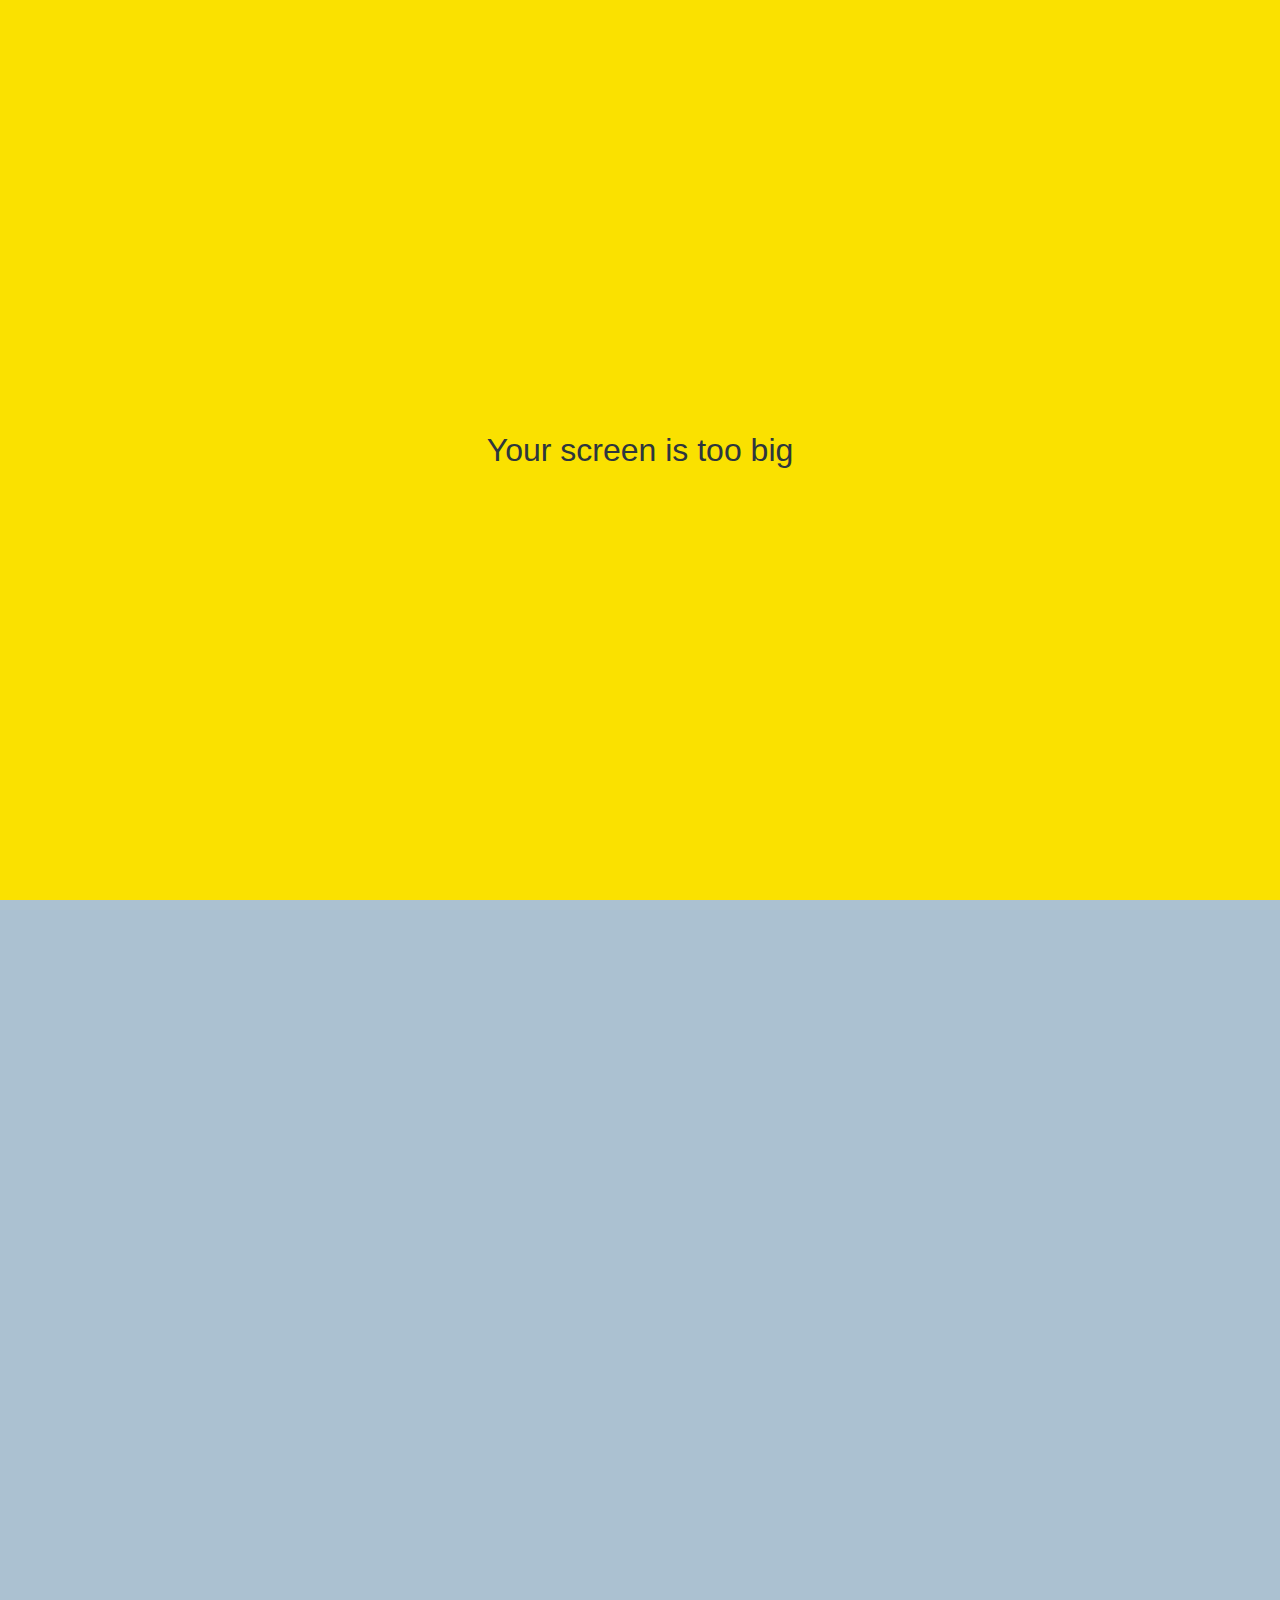
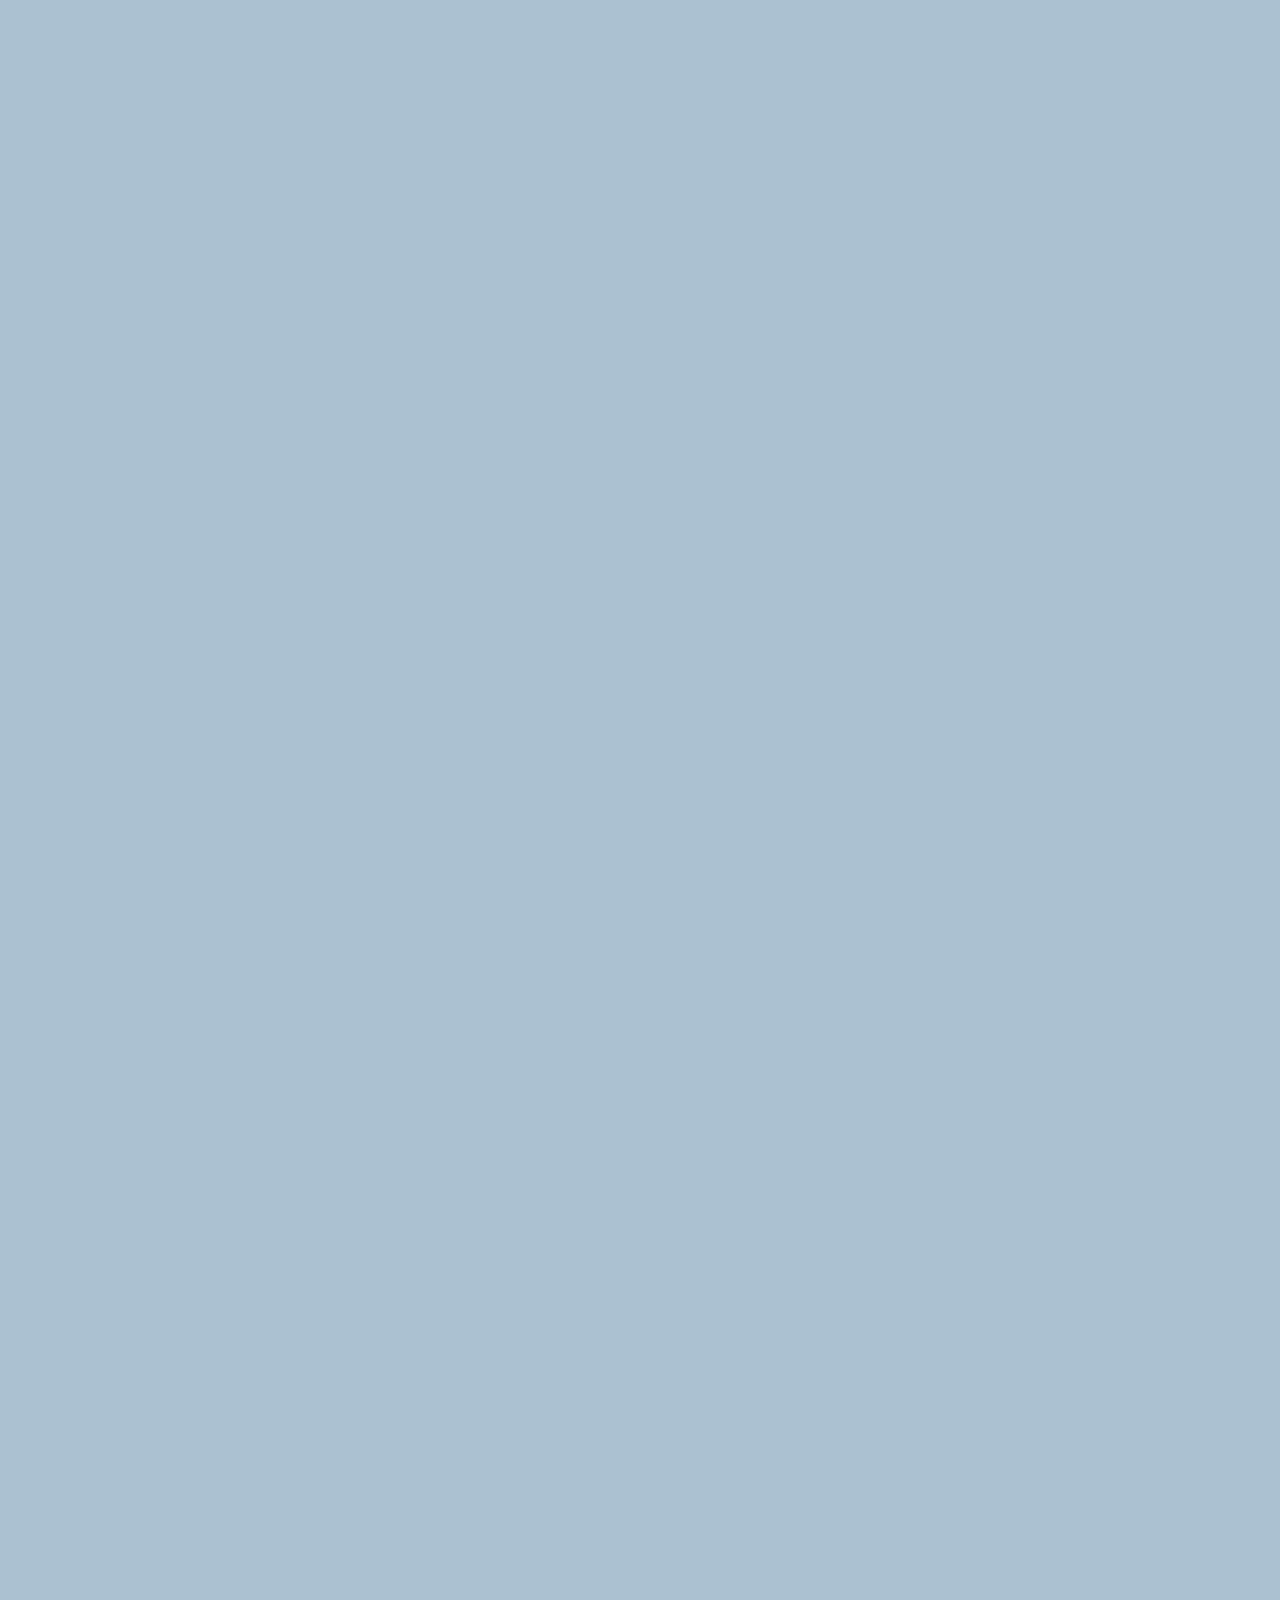
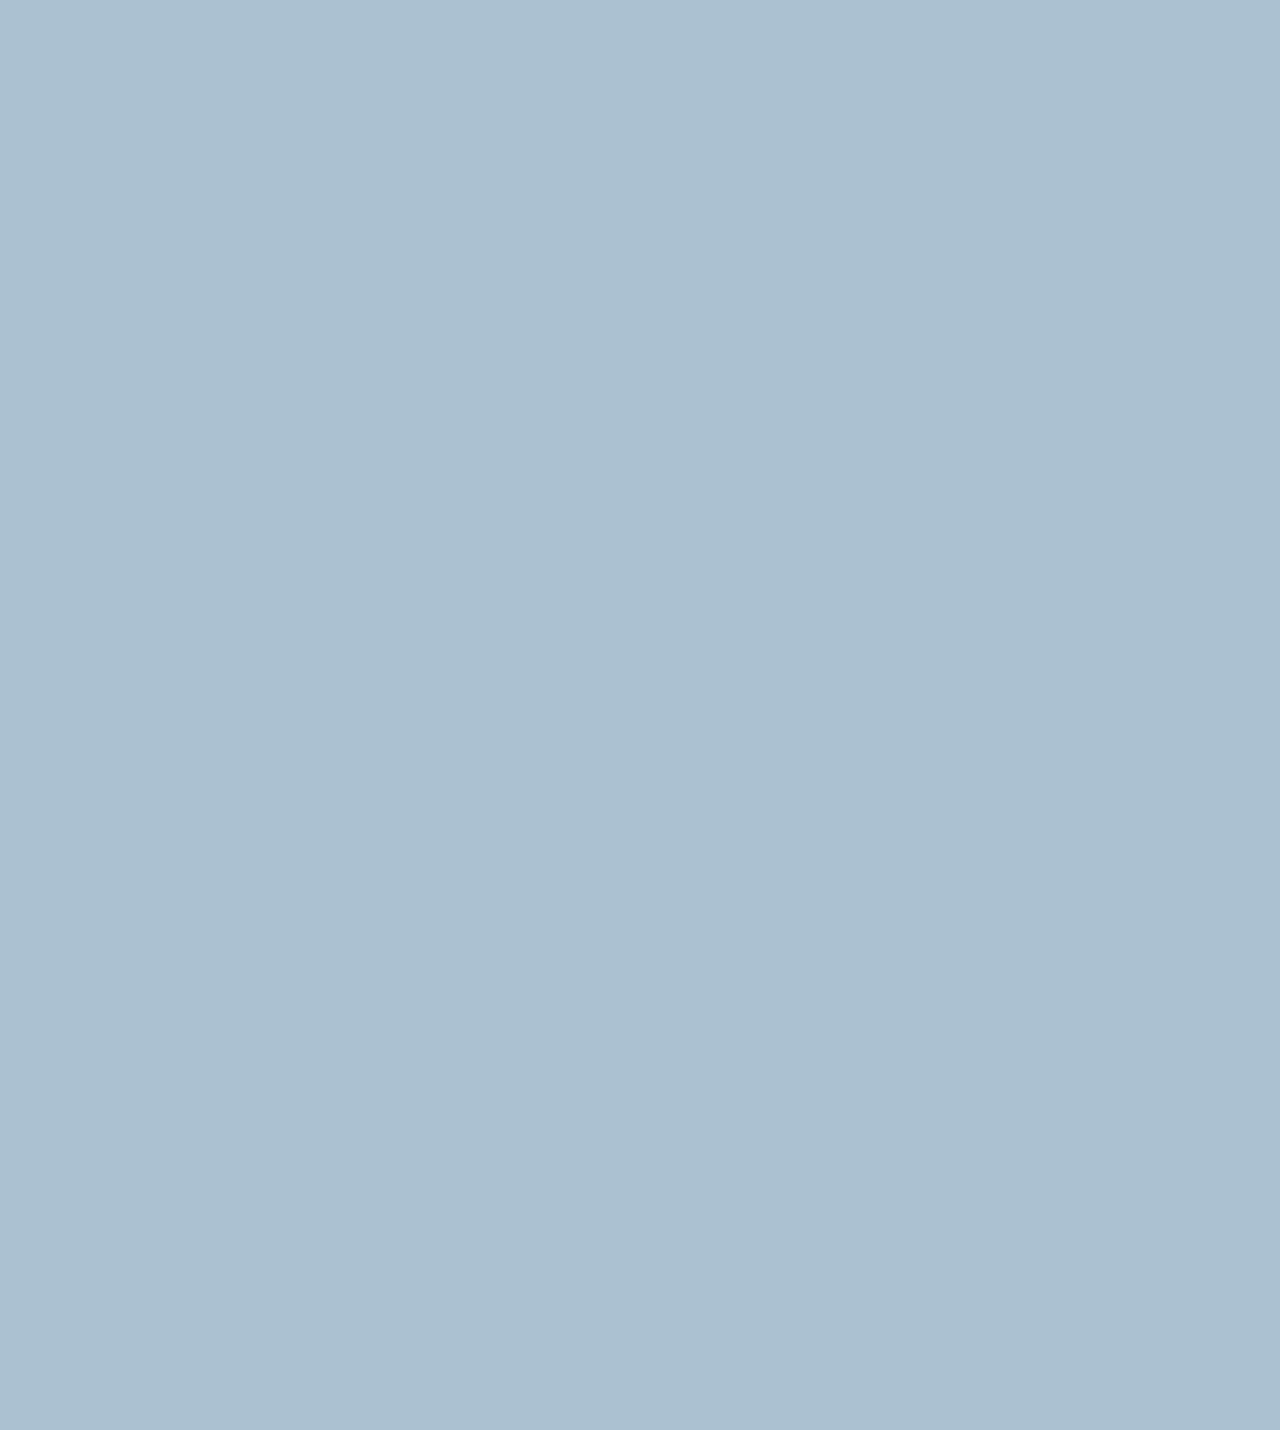
==== chat.html @ 08073cad "Initial commit" ====
<!DOCTYPE html>
<html lang="en">
  <head>
    <link rel="stylesheet" href="css/styles.css" />
    <script
      src="https://kit.fontawesome.com/e2d902e345.js"
      crossorigin="anonymous"
    ></script>
    <meta charset="UTF-8" />
    <meta
      name="viewport"
      content="width=device-width, 
    initial-scale=1.0"
    />
    <title>Chat - Kokoa Clone</title>
  </head>
  <body id="chat-screen">
    <div class="status-bar">
      <div class="status-bar__column">
        <span>No Service</span>
        <i class="fa-solid fa-wifi"></i>
      </div>
      <div class="status-bar__column">
        <span>18:43</span>
      </div>
      <div class="status-bar__column">
        <span>110%</span>

        <i class="fa-solid fa-battery-full"></i>
        <i class="fa-solid fa-bolt-lightning"></i>
      </div>
    </div>

    <header class="alt-header">
      <div class="alt-header__column">
        <a href="chats.html"> <i class="fa-solid fa-angle-left fa-3x"></i></a>
      </div>
      <div class="alt-header__column">
        <h1 class="alt-header__title">KokoaTalk</h1>
      </div>
      <div class="alt-header__column">
        <span><i class="fa-solid fa-magnifying-glass fa-xl"></i></span>
        <span><i class="fa-solid fa-bars fa-xl"></i></span>
      </div>
    </header>

    <main class="main-screen main-chat">
      <div class="chat__timestamp">Monday, January 20, 2025</div>

      <div class="message-row">
        <img
          src="https://cellularnews.com/wp-content/uploads/2020/06/2500px-KakaoTalk_logo.svg.jpg"
        />
        <div class="message-row__content">
          <span class="message__author">KokoaTalk</span>
          <div class="message__info">
            <span class="message__bubble">Hi!</span>
            <span class="message__time">21:27</span>
          </div>
        </div>
      </div>
      <div class="message-row message-row--own">
        <div class="message-row__content">
          <div class="message__info">
            <span class="message__bubble">what's up</span>
            <span class="message__time">21:27</span>
          </div>
        </div>
      </div>
    </main>

    <form class="reply">
      <div class="reply__column">
        <i class="fa-regular fa-square-plus fa-2x"></i>
      </div>
      <div class="reply__column">
        <input type="text" placeholder="Write a message..." />
        <i class="fa-regular fa-face-smile-wink fa-2x"></i>
        <button><i class="fa-solid fa-arrow-up fa-xl"></i></button>
      </div>
    </form>
    <div id="no-mobile">
      <span>Your screen is too big</span>
    </div>
  </body>
</html>
---- css/styles.css ----
@import "reset.css";
@import "variables.css";

/*components*/
@import "components/status-bar.css";
@import "components/nav-bar.css";
@import "components/screen-header.css";
@import "components/user-component.css";
@import "components/badge.css";
@import "components/icon-row.css";
@import "components/alt-screen-header.css";
@import "components/no-mobile.css";

/*screens*/
@import "screens/login.css";
@import "screens/friends.css";
@import "screens/find.css";
@import "screens/more.css";
@import "screens/settings.css";
@import "screens/chat.css";

body {
  color: #2e363e;
  font-family: -apple-system, BlinkMacSystemFont, "Segoe UI", Roboto, Oxygen,
    Ubuntu, Cantarell, "Open Sans", "Helvetica Neue", sans-serif;
}

.main-screen {
  padding: 0px var(--horizontal-space);
}
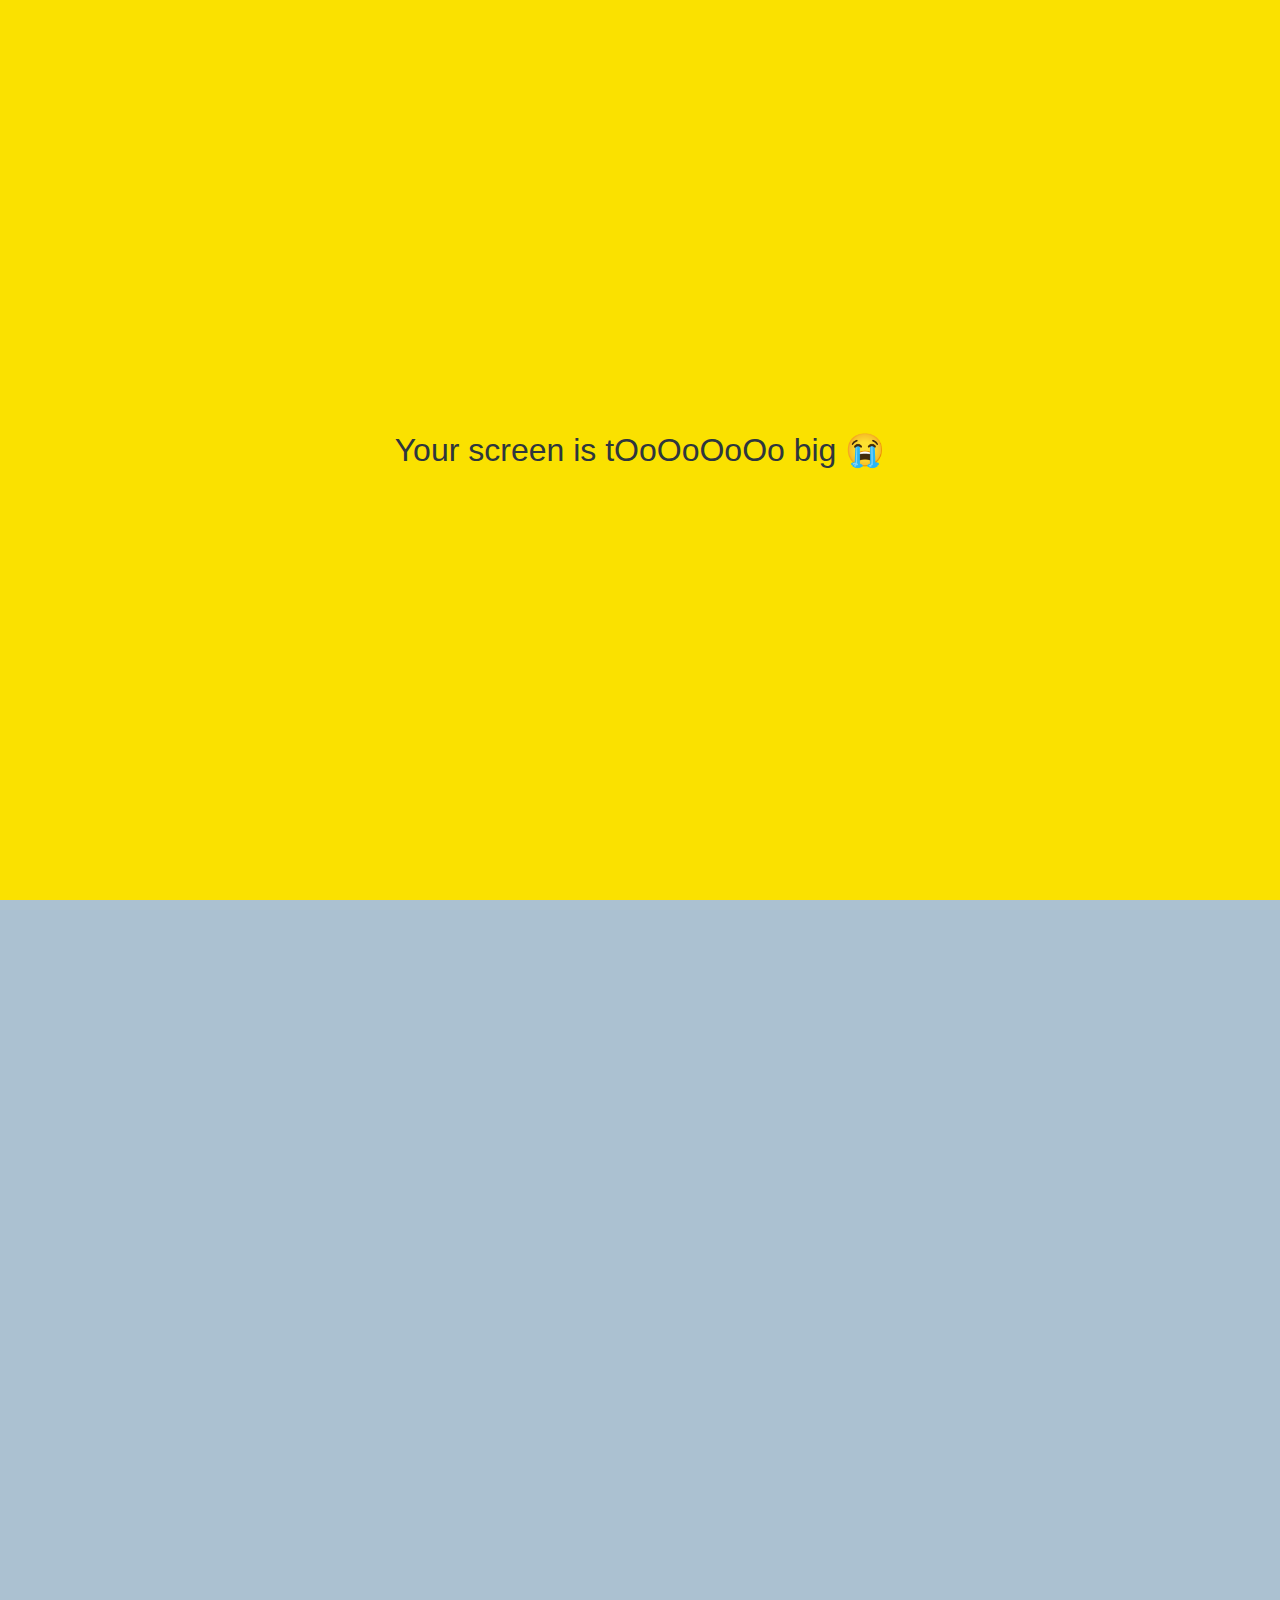
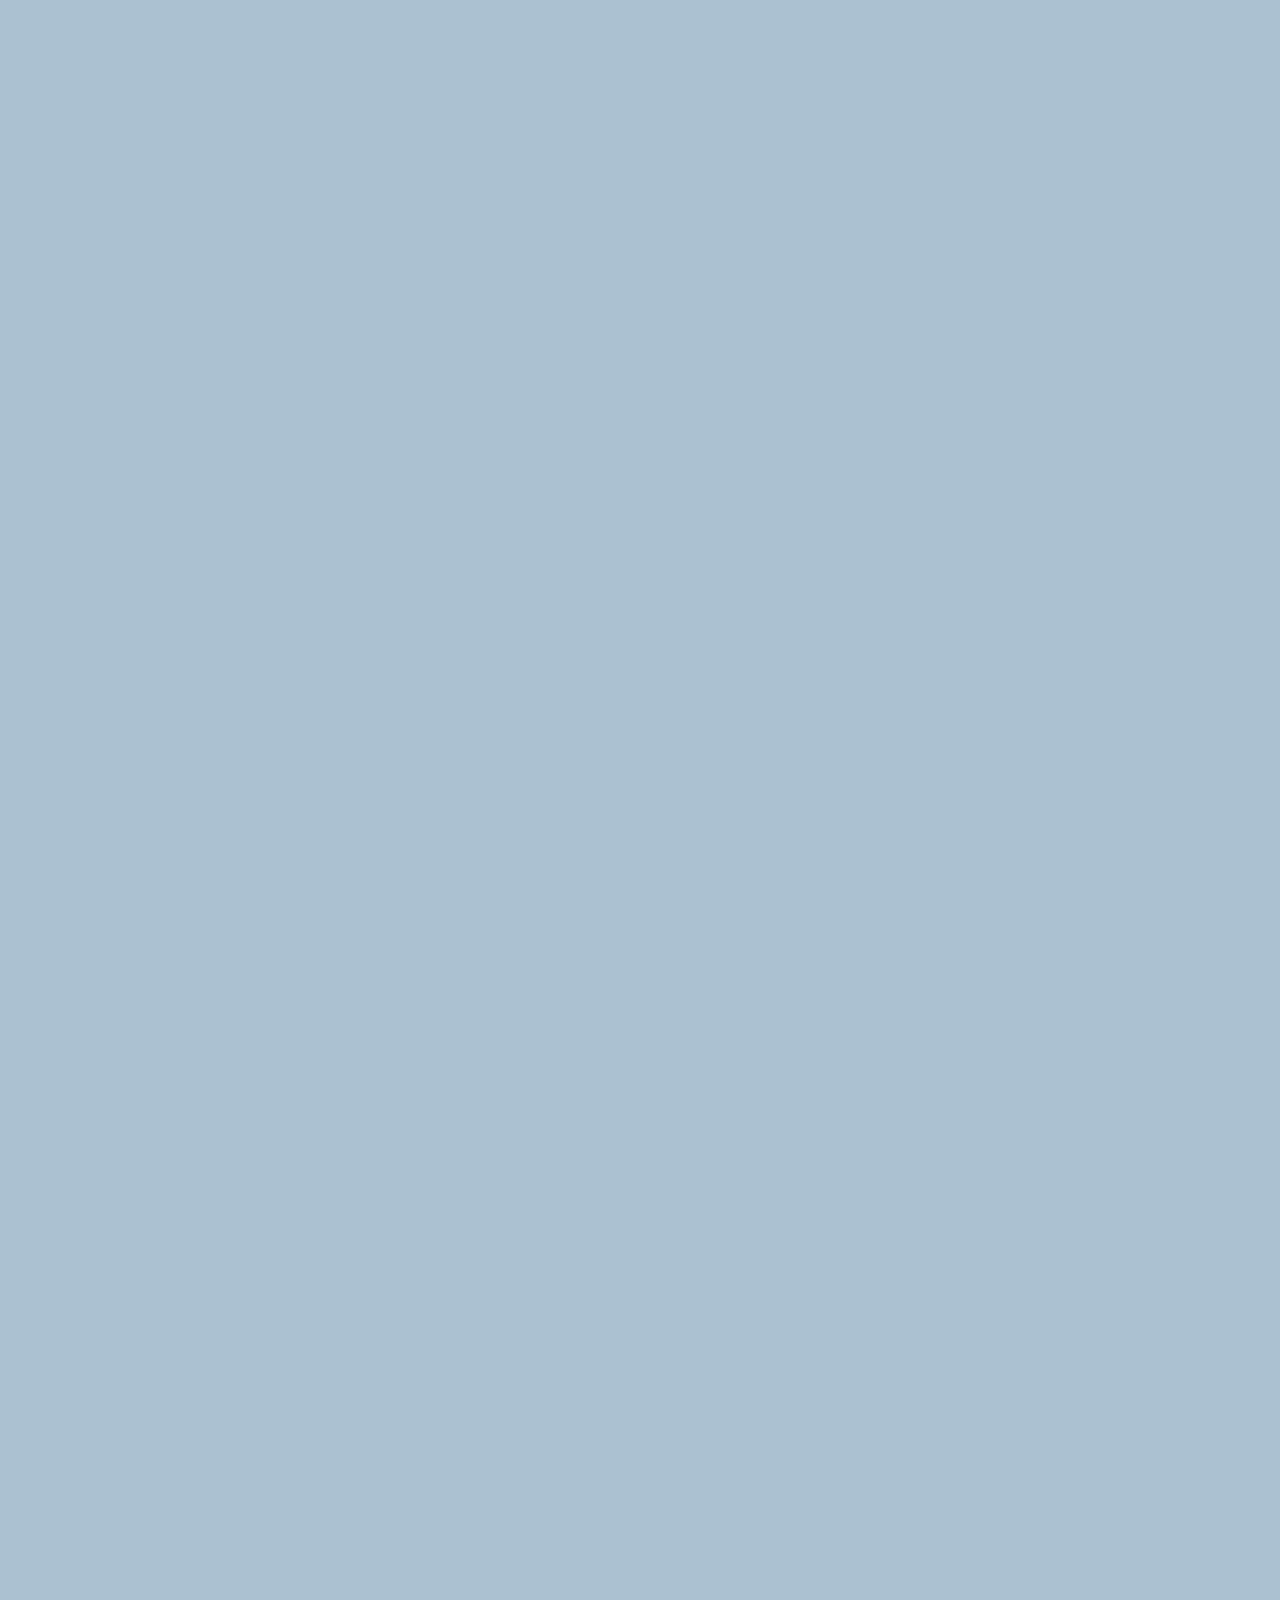
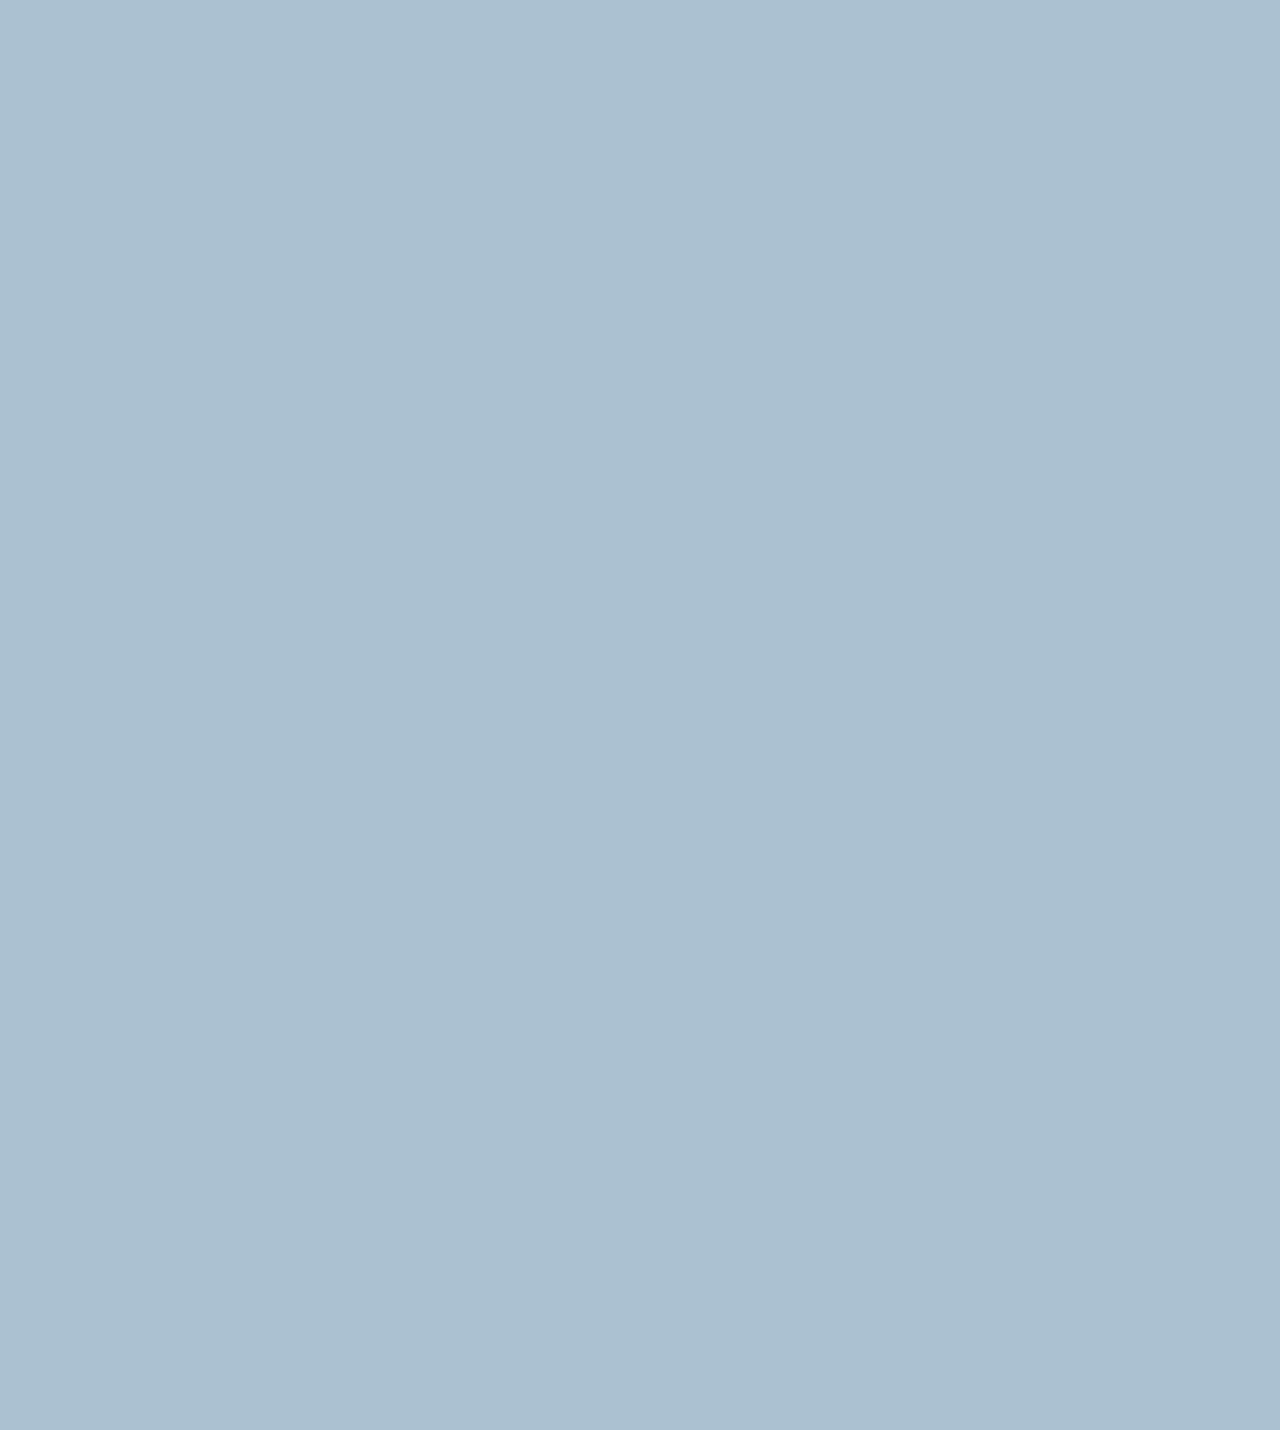
==== commit 1dd890c7: "😭" ====
--- a/chat.html
+++ b/chat.html
@@ -80,7 +80,7 @@
       </div>
     </form>
     <div id="no-mobile">
-      <span>Your screen is too big</span>
+      <span>Your screen is tOoOoOoOo big 😭</span>
     </div>
   </body>
 </html>
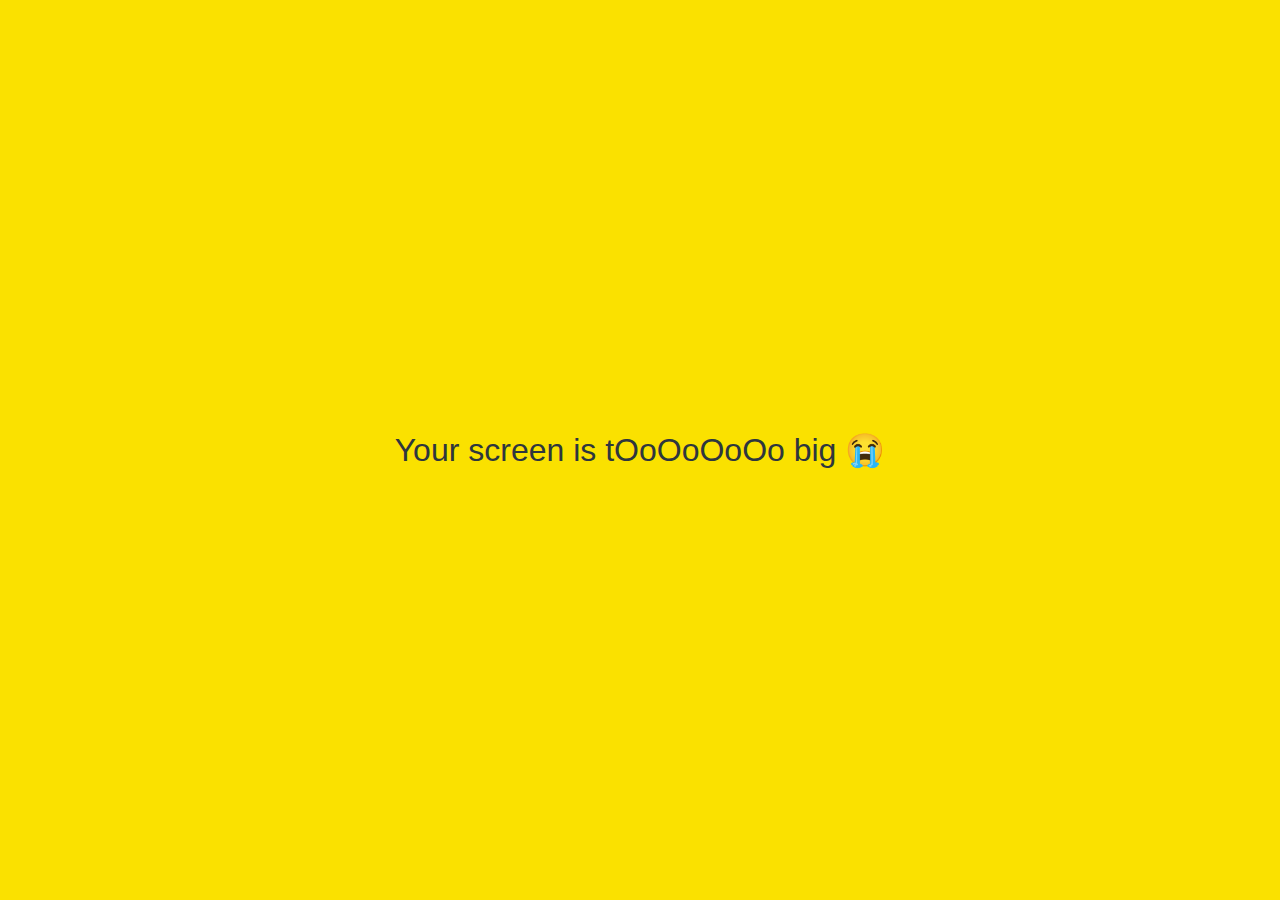
==== commit f187d42e: "chat 화면 레이아웃 조정" ====
--- a/chat.html
+++ b/chat.html
@@ -36,7 +36,7 @@
         <a href="chats.html"> <i class="fa-solid fa-angle-left fa-3x"></i></a>
       </div>
       <div class="alt-header__column">
-        <h1 class="alt-header__title">KokoaTalk</h1>
+        <h1 class="alt-header__title chat-title">KokoaTalk</h1>
       </div>
       <div class="alt-header__column">
         <span><i class="fa-solid fa-magnifying-glass fa-xl"></i></span>
@@ -49,7 +49,7 @@
 
       <div class="message-row">
         <img
-          src="https://cellularnews.com/wp-content/uploads/2020/06/2500px-KakaoTalk_logo.svg.jpg"
+          src="https://logos-download.com/wp-content/uploads/2016/09/KakaoTalk_logo_Kakao_Talk.png"
         />
         <div class="message-row__content">
           <span class="message__author">KokoaTalk</span>
